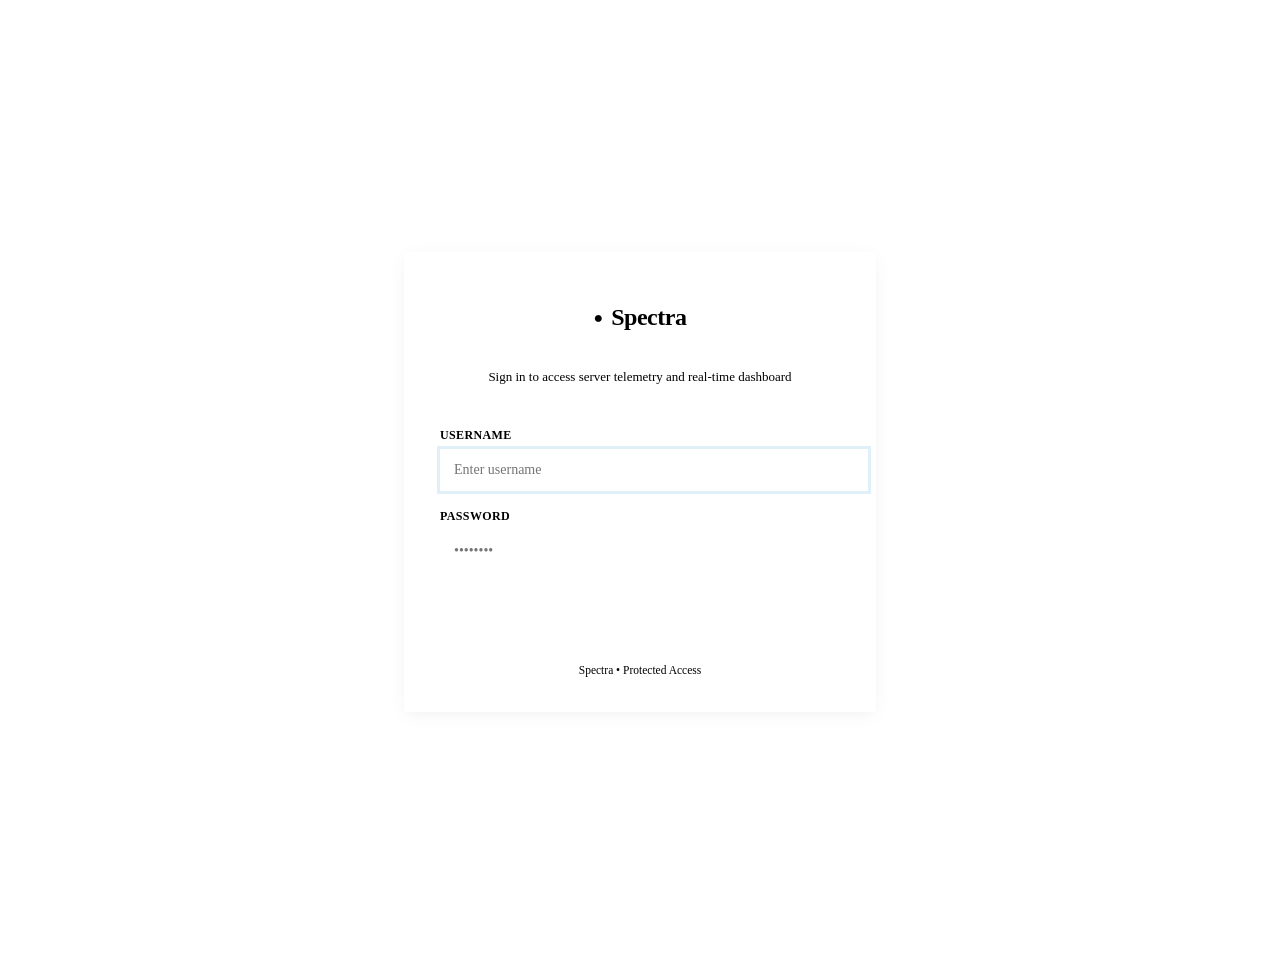
==== web/static/login.html @ c3913378 "feat: add dedicated minimalist login page, session cookies, and logout button" ====
<!DOCTYPE html>
<html lang="en">
<head>
  <meta charset="UTF-8">
  <meta name="viewport" content="width=device-width, initial-scale=1.0">
  <title>Sign In — Spectra Server Monitor</title>
  <meta name="description" content="Sign in to access Spectra server telemetry dashboard">
  <link rel="preconnect" href="https://fonts.googleapis.com">
  <link rel="preconnect" href="https://fonts.gstatic.com" crossorigin>
  <link href="https://fonts.googleapis.com/css2?family=Inter:wght@400;500;600;700&family=JetBrains+Mono:wght@400;500;600&display=swap" rel="stylesheet">
  <link rel="stylesheet" href="/style.css">
  <style>
    .login-wrapper {
      min-height: 100vh;
      display: flex;
      align-items: center;
      justify-content: center;
      padding: 24px 16px;
      background-color: var(--bg-page);
    }

    .login-card {
      width: 100%;
      max-width: 400px;
      background: #ffffff;
      border: 1px solid var(--border-light);
      border-radius: var(--radius-lg);
      padding: clamp(24px, 5vw, 36px);
      box-shadow: 0 4px 20px -2px rgba(0, 0, 0, 0.05), 0 2px 6px -1px rgba(0, 0, 0, 0.02);
      display: flex;
      flex-direction: column;
    }

    .login-header {
      display: flex;
      flex-direction: column;
      align-items: center;
      text-align: center;
      margin-bottom: 28px;
    }

    .login-logo {
      display: flex;
      align-items: center;
      gap: 8px;
      margin-bottom: 8px;
    }

    .login-logo h1 {
      font-size: 24px;
      font-weight: 700;
      letter-spacing: -0.02em;
      color: var(--text-primary);
    }

    .login-sub {
      font-size: 13px;
      color: var(--text-muted);
      line-height: 1.4;
    }

    .login-form {
      display: flex;
      flex-direction: column;
      gap: 18px;
    }

    .form-group {
      display: flex;
      flex-direction: column;
      gap: 6px;
    }

    .form-label {
      font-size: 12px;
      font-weight: 600;
      color: var(--text-secondary);
      text-transform: uppercase;
      letter-spacing: 0.03em;
    }

    .input-field {
      width: 100%;
      height: 42px;
      padding: 0 14px;
      font-family: var(--font-sans);
      font-size: 14px;
      color: var(--text-primary);
      background-color: var(--bg-subtle);
      border: 1px solid var(--border-light);
      border-radius: var(--radius-sm);
      outline: none;
      transition: all 0.15s ease;
    }

    .input-field:focus {
      background-color: #ffffff;
      border-color: var(--accent-primary);
      box-shadow: 0 0 0 3px rgba(2, 132, 199, 0.12);
    }

    .login-btn {
      width: 100%;
      height: 44px;
      margin-top: 6px;
      background-color: var(--text-primary);
      color: #ffffff;
      border: none;
      border-radius: var(--radius-sm);
      font-family: var(--font-sans);
      font-size: 14px;
      font-weight: 600;
      cursor: pointer;
      display: flex;
      align-items: center;
      justify-content: center;
      gap: 8px;
      transition: all 0.15s ease;
    }

    .login-btn:hover {
      background-color: #1e293b;
    }

    .login-btn:active {
      transform: scale(0.98);
    }

    .login-btn.loading {
      opacity: 0.7;
      pointer-events: none;
    }

    .error-banner {
      display: none;
      background-color: #fef2f2;
      border: 1px solid #fecaca;
      color: #b91c1c;
      font-size: 12.5px;
      padding: 10px 12px;
      border-radius: var(--radius-sm);
      margin-bottom: 18px;
      line-height: 1.4;
      text-align: center;
    }

    .login-footer {
      margin-top: 24px;
      text-align: center;
      font-size: 11.5px;
      color: var(--text-muted);
    }
  </style>
</head>
<body>
  <div class="login-wrapper">
    <div class="login-card">
      <div class="login-header">
        <div class="login-logo">
          <span class="logo-mark">●</span>
          <h1>Spectra</h1>
        </div>
        <p class="login-sub">Sign in to access server telemetry and real-time dashboard</p>
      </div>

      <div class="error-banner" id="error-banner">
        Invalid username or password
      </div>

      <form class="login-form" id="login-form">
        <div class="form-group">
          <label class="form-label" for="username">Username</label>
          <input 
            type="text" 
            id="username" 
            name="username" 
            class="input-field" 
            placeholder="Enter username" 
            required 
            autofocus 
            autocomplete="username"
          >
        </div>

        <div class="form-group">
          <label class="form-label" for="password">Password</label>
          <input 
            type="password" 
            id="password" 
            name="password" 
            class="input-field" 
            placeholder="••••••••" 
            required 
            autocomplete="current-password"
          >
        </div>

        <button type="submit" class="login-btn" id="login-btn">
          <span>Sign In</span>
          <svg width="15" height="15" viewBox="0 0 24 24" fill="none" stroke="currentColor" stroke-width="2" stroke-linecap="round" stroke-linejoin="round">
            <polyline points="9 18 15 12 9 6"></polyline>
          </svg>
        </button>
      </form>

      <div class="login-footer">
        Spectra &bull; Protected Access
      </div>
    </div>
  </div>

  <script>
    const form = document.getElementById('login-form');
    const userField = document.getElementById('username');
    const passField = document.getElementById('password');
    const submitBtn = document.getElementById('login-btn');
    const errorBanner = document.getElementById('error-banner');

    form.addEventListener('submit', async (e) => {
      e.preventDefault();
      errorBanner.style.display = 'none';
      submitBtn.classList.add('loading');
      submitBtn.querySelector('span').textContent = 'Signing in...';

      try {
        const res = await fetch('/api/login', {
          method: 'POST',
          headers: { 'Content-Type': 'application/json' },
          body: JSON.stringify({
            username: userField.value.trim(),
            password: passField.value
          })
        });

        if (!res.ok) {
          const errData = await res.json().catch(() => ({}));
          throw new Error(errData.error || 'Invalid credentials');
        }

        // Redirect to dashboard upon successful login
        window.location.href = '/';
      } catch (err) {
        errorBanner.textContent = err.message || 'Invalid username or password';
        errorBanner.style.display = 'block';
        passField.value = '';
        passField.focus();
      } finally {
        submitBtn.classList.remove('loading');
        submitBtn.querySelector('span').textContent = 'Sign In';
      }
    });
  </script>
</body>
</html>
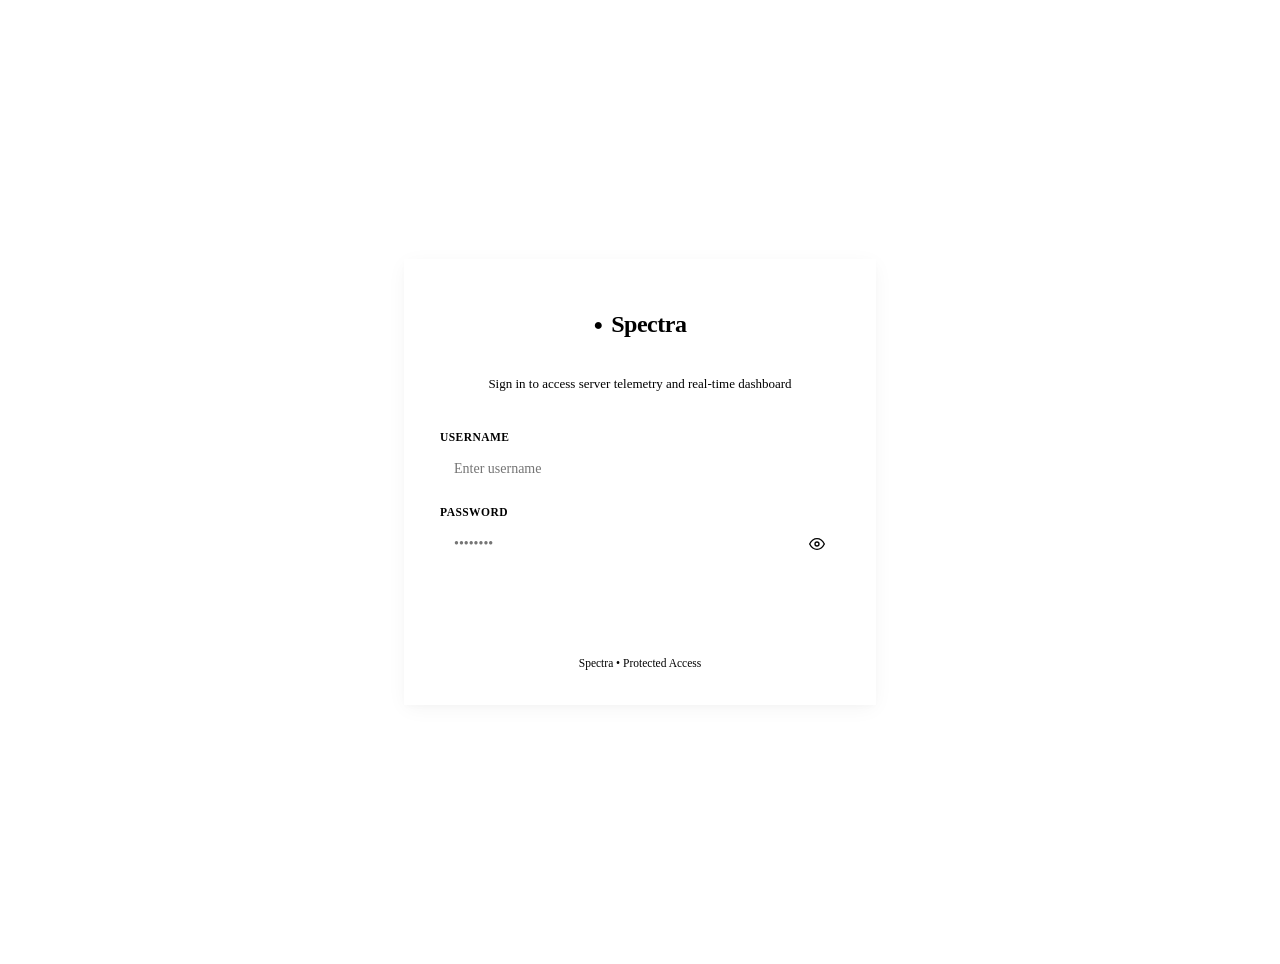
==== commit 41ce64ba: "feat: improve login page UX, remove focus overlap, add shake animation and interactive validation" ====
--- a/web/static/login.html
+++ b/web/static/login.html
@@ -8,7 +8,7 @@
   <link rel="preconnect" href="https://fonts.googleapis.com">
   <link rel="preconnect" href="https://fonts.gstatic.com" crossorigin>
   <link href="https://fonts.googleapis.com/css2?family=Inter:wght@400;500;600;700&family=JetBrains+Mono:wght@400;500;600&display=swap" rel="stylesheet">
-  <link rel="stylesheet" href="/style.css">
+  <link rel="stylesheet" href="/style.css?v=1.2.0">
   <style>
     .login-wrapper {
       min-height: 100vh;
@@ -29,6 +29,21 @@
       box-shadow: 0 4px 20px -2px rgba(0, 0, 0, 0.05), 0 2px 6px -1px rgba(0, 0, 0, 0.02);
       display: flex;
       flex-direction: column;
+      transform-origin: center center;
+      transition: transform 0.2s ease;
+    }
+
+    /* Subtle Shake Animation on Validation Error */
+    @keyframes cardShake {
+      0%, 100% { transform: translateX(0); }
+      20% { transform: translateX(-8px); }
+      40% { transform: translateX(8px); }
+      60% { transform: translateX(-5px); }
+      80% { transform: translateX(5px); }
+    }
+
+    .login-card.shake {
+      animation: cardShake 0.45s cubic-bezier(0.36, 0.07, 0.19, 0.97) both;
     }
 
     .login-header {
@@ -36,7 +51,7 @@
       flex-direction: column;
       align-items: center;
       text-align: center;
-      margin-bottom: 28px;
+      margin-bottom: 24px;
     }
 
     .login-logo {
@@ -59,26 +74,56 @@
       line-height: 1.4;
     }
 
+    /* Error Banner */
+    .error-banner {
+      display: none;
+      background-color: #fef2f2;
+      border: 1px solid #fecaca;
+      color: #dc2626;
+      font-size: 12.5px;
+      font-weight: 500;
+      padding: 10px 14px;
+      border-radius: var(--radius-sm);
+      margin-bottom: 18px;
+      line-height: 1.4;
+      text-align: center;
+      animation: slideFadeIn 0.25s ease forwards;
+    }
+
+    @keyframes slideFadeIn {
+      from { opacity: 0; transform: translateY(-6px); }
+      to { opacity: 1; transform: translateY(0); }
+    }
+
     .login-form {
       display: flex;
       flex-direction: column;
-      gap: 18px;
+      gap: 16px;
     }
 
     .form-group {
       display: flex;
       flex-direction: column;
-      gap: 6px;
+      gap: 5px;
+      position: relative;
     }
 
     .form-label {
-      font-size: 12px;
+      font-size: 11.5px;
       font-weight: 600;
       color: var(--text-secondary);
       text-transform: uppercase;
-      letter-spacing: 0.03em;
-    }
-
+      letter-spacing: 0.04em;
+    }
+
+    .input-container {
+      position: relative;
+      display: flex;
+      align-items: center;
+      width: 100%;
+    }
+
+    /* Clean Input Field (Zero Clumsy Focus Rings) */
     .input-field {
       width: 100%;
       height: 42px;
@@ -89,20 +134,75 @@
       background-color: var(--bg-subtle);
       border: 1px solid var(--border-light);
       border-radius: var(--radius-sm);
-      outline: none;
-      transition: all 0.15s ease;
-    }
-
-    .input-field:focus {
+      outline: none !important;
+      -webkit-appearance: none;
+      -webkit-tap-highlight-color: transparent;
+      transition: border-color 0.2s ease, background-color 0.2s ease, box-shadow 0.2s ease;
+    }
+
+    /* Crisp, Elegant Single Focus Highlight */
+    .input-field:focus, 
+    .input-field:focus-visible {
+      outline: none !important;
       background-color: #ffffff;
       border-color: var(--accent-primary);
       box-shadow: 0 0 0 3px rgba(2, 132, 199, 0.12);
     }
 
+    /* Error Highlight State */
+    .input-field.input-error {
+      border-color: var(--accent-danger) !important;
+      background-color: #fffafb !important;
+      box-shadow: 0 0 0 3px rgba(239, 68, 68, 0.12) !important;
+    }
+
+    /* Inline Field Error Message */
+    .field-error-msg {
+      display: none;
+      font-size: 11px;
+      font-weight: 500;
+      color: #dc2626;
+      margin-top: 2px;
+      animation: slideFadeIn 0.2s ease forwards;
+    }
+
+    .input-field.input-error + .field-error-msg,
+    .form-group.has-error .field-error-msg {
+      display: block;
+    }
+
+    /* Password Toggle Button */
+    .toggle-pass-btn {
+      position: absolute;
+      right: 8px;
+      background: transparent;
+      border: none;
+      width: 30px;
+      height: 30px;
+      cursor: pointer;
+      color: var(--text-muted);
+      display: flex;
+      align-items: center;
+      justify-content: center;
+      border-radius: 4px;
+      transition: color 0.15s ease, background-color 0.15s ease;
+      outline: none !important;
+    }
+
+    .toggle-pass-btn:hover {
+      color: var(--text-primary);
+      background-color: rgba(0, 0, 0, 0.04);
+    }
+
+    .input-container .input-field.has-toggle {
+      padding-right: 40px;
+    }
+
+    /* Submit Button with Interactive States */
     .login-btn {
       width: 100%;
       height: 44px;
-      margin-top: 6px;
+      margin-top: 8px;
       background-color: var(--text-primary);
       color: #ffffff;
       border: none;
@@ -115,7 +215,8 @@
       align-items: center;
       justify-content: center;
       gap: 8px;
-      transition: all 0.15s ease;
+      transition: all 0.2s ease;
+      outline: none !important;
     }
 
     .login-btn:hover {
@@ -127,21 +228,12 @@
     }
 
     .login-btn.loading {
-      opacity: 0.7;
+      opacity: 0.75;
       pointer-events: none;
     }
 
-    .error-banner {
-      display: none;
-      background-color: #fef2f2;
-      border: 1px solid #fecaca;
-      color: #b91c1c;
-      font-size: 12.5px;
-      padding: 10px 12px;
-      border-radius: var(--radius-sm);
-      margin-bottom: 18px;
-      line-height: 1.4;
-      text-align: center;
+    .login-btn.success {
+      background-color: var(--accent-success);
     }
 
     .login-footer {
@@ -150,11 +242,29 @@
       font-size: 11.5px;
       color: var(--text-muted);
     }
+
+    /* Micro-spinner for button */
+    .btn-spinner {
+      display: none;
+      width: 16px;
+      height: 16px;
+      border: 2px solid rgba(255, 255, 255, 0.3);
+      border-top-color: #ffffff;
+      border-radius: 50%;
+      animation: spin 0.6s linear infinite;
+    }
+
+    .login-btn.loading .btn-spinner {
+      display: inline-block;
+    }
+    .login-btn.loading .btn-arrow {
+      display: none;
+    }
   </style>
 </head>
 <body>
   <div class="login-wrapper">
-    <div class="login-card">
+    <div class="login-card" id="login-card">
       <div class="login-header">
         <div class="login-logo">
           <span class="logo-mark">●</span>
@@ -167,37 +277,54 @@
         Invalid username or password
       </div>
 
-      <form class="login-form" id="login-form">
-        <div class="form-group">
+      <form class="login-form" id="login-form" novalidate>
+        <div class="form-group" id="group-username">
           <label class="form-label" for="username">Username</label>
-          <input 
-            type="text" 
-            id="username" 
-            name="username" 
-            class="input-field" 
-            placeholder="Enter username" 
-            required 
-            autofocus 
-            autocomplete="username"
-          >
+          <div class="input-container">
+            <input 
+              type="text" 
+              id="username" 
+              name="username" 
+              class="input-field" 
+              placeholder="Enter username" 
+              autocomplete="username"
+              spellcheck="false"
+            >
+          </div>
+          <span class="field-error-msg" id="error-username">Please enter your username</span>
         </div>
 
-        <div class="form-group">
+        <div class="form-group" id="group-password">
           <label class="form-label" for="password">Password</label>
-          <input 
-            type="password" 
-            id="password" 
-            name="password" 
-            class="input-field" 
-            placeholder="••••••••" 
-            required 
-            autocomplete="current-password"
-          >
+          <div class="input-container">
+            <input 
+              type="password" 
+              id="password" 
+              name="password" 
+              class="input-field has-toggle" 
+              placeholder="••••••••" 
+              autocomplete="current-password"
+            >
+            <button type="button" class="toggle-pass-btn" id="toggle-pass-btn" title="Show/Hide Password" aria-label="Toggle password visibility">
+              <!-- Eye open SVG -->
+              <svg id="eye-open-icon" width="16" height="16" viewBox="0 0 24 24" fill="none" stroke="currentColor" stroke-width="2" stroke-linecap="round" stroke-linejoin="round">
+                <path d="M1 12s4-8 11-8 11 8 11 8-4 8-11 8-11-8-11-8z"></path>
+                <circle cx="12" cy="12" r="3"></circle>
+              </svg>
+              <!-- Eye closed SVG (hidden by default) -->
+              <svg id="eye-closed-icon" width="16" height="16" viewBox="0 0 24 24" fill="none" stroke="currentColor" stroke-width="2" stroke-linecap="round" stroke-linejoin="round" style="display: none;">
+                <path d="M17.94 17.94A10.07 10.07 0 0 1 12 20c-7 0-11-8-11-8a18.45 18.45 0 0 1 5.06-5.94M9.9 4.24A9.12 9.12 0 0 1 12 4c7 0 11 8 11 8a18.5 18.5 0 0 1-2.16 3.19m-6.72-1.07a3 3 0 1 1-4.24-4.24"></path>
+                <line x1="1" y1="1" x2="23" y2="23"></line>
+              </svg>
+            </button>
+          </div>
+          <span class="field-error-msg" id="error-password">Please enter your password</span>
         </div>
 
         <button type="submit" class="login-btn" id="login-btn">
-          <span>Sign In</span>
-          <svg width="15" height="15" viewBox="0 0 24 24" fill="none" stroke="currentColor" stroke-width="2" stroke-linecap="round" stroke-linejoin="round">
+          <span class="btn-spinner"></span>
+          <span class="btn-text">Sign In</span>
+          <svg class="btn-arrow" width="15" height="15" viewBox="0 0 24 24" fill="none" stroke="currentColor" stroke-width="2" stroke-linecap="round" stroke-linejoin="round">
             <polyline points="9 18 15 12 9 6"></polyline>
           </svg>
         </button>
@@ -210,43 +337,125 @@
   </div>
 
   <script>
+    const card = document.getElementById('login-card');
     const form = document.getElementById('login-form');
     const userField = document.getElementById('username');
     const passField = document.getElementById('password');
     const submitBtn = document.getElementById('login-btn');
+    const btnText = submitBtn.querySelector('.btn-text');
     const errorBanner = document.getElementById('error-banner');
 
+    const groupUser = document.getElementById('group-username');
+    const groupPass = document.getElementById('group-password');
+
+    const togglePassBtn = document.getElementById('toggle-pass-btn');
+    const eyeOpen = document.getElementById('eye-open-icon');
+    const eyeClosed = document.getElementById('eye-closed-icon');
+
+    // Trigger playful shake animation
+    function triggerShake() {
+      card.classList.remove('shake');
+      void card.offsetWidth; // Force reflow
+      card.classList.add('shake');
+      setTimeout(() => card.classList.remove('shake'), 500);
+    }
+
+    // Toggle Password Visibility
+    togglePassBtn.addEventListener('click', () => {
+      const isPassword = passField.type === 'password';
+      passField.type = isPassword ? 'text' : 'password';
+      eyeOpen.style.display = isPassword ? 'none' : 'block';
+      eyeClosed.style.display = isPassword ? 'block' : 'none';
+    });
+
+    // Clear validation errors dynamically while typing
+    userField.addEventListener('input', () => {
+      userField.classList.remove('input-error');
+      groupUser.classList.remove('has-error');
+      errorBanner.style.display = 'none';
+    });
+
+    passField.addEventListener('input', () => {
+      passField.classList.remove('input-error');
+      groupPass.classList.remove('has-error');
+      errorBanner.style.display = 'none';
+    });
+
+    // Form Submission & Interactive Validation
     form.addEventListener('submit', async (e) => {
       e.preventDefault();
       errorBanner.style.display = 'none';
+
+      const usernameVal = userField.value.trim();
+      const passwordVal = passField.value;
+
+      let hasError = false;
+
+      // Validate Username
+      if (!usernameVal) {
+        userField.classList.add('input-error');
+        groupUser.classList.add('has-error');
+        hasError = true;
+      }
+
+      // Validate Password
+      if (!passwordVal) {
+        passField.classList.add('input-error');
+        groupPass.classList.add('has-error');
+        hasError = true;
+      }
+
+      // If empty fields: shake card & focus first invalid field
+      if (hasError) {
+        triggerShake();
+        if (!usernameVal) {
+          userField.focus();
+        } else {
+          passField.focus();
+        }
+        return;
+      }
+
+      // Start Loading State
       submitBtn.classList.add('loading');
-      submitBtn.querySelector('span').textContent = 'Signing in...';
+      btnText.textContent = 'Verifying...';
 
       try {
         const res = await fetch('/api/login', {
           method: 'POST',
           headers: { 'Content-Type': 'application/json' },
           body: JSON.stringify({
-            username: userField.value.trim(),
-            password: passField.value
+            username: usernameVal,
+            password: passwordVal
           })
         });
 
         if (!res.ok) {
           const errData = await res.json().catch(() => ({}));
-          throw new Error(errData.error || 'Invalid credentials');
+          throw new Error(errData.error || 'Invalid username or password');
         }
 
-        // Redirect to dashboard upon successful login
-        window.location.href = '/';
+        // Success state
+        submitBtn.classList.remove('loading');
+        submitBtn.classList.add('success');
+        btnText.textContent = 'Success! Entering...';
+
+        setTimeout(() => {
+          window.location.replace('/');
+        }, 300);
+
       } catch (err) {
-        errorBanner.textContent = err.message || 'Invalid username or password';
+        // Wrong credentials: shake card & highlight password field
+        triggerShake();
+        errorBanner.textContent = 'Incorrect username or password. Please try again.';
         errorBanner.style.display = 'block';
+
         passField.value = '';
+        passField.classList.add('input-error');
         passField.focus();
-      } finally {
+
         submitBtn.classList.remove('loading');
-        submitBtn.querySelector('span').textContent = 'Sign In';
+        btnText.textContent = 'Sign In';
       }
     });
   </script>
